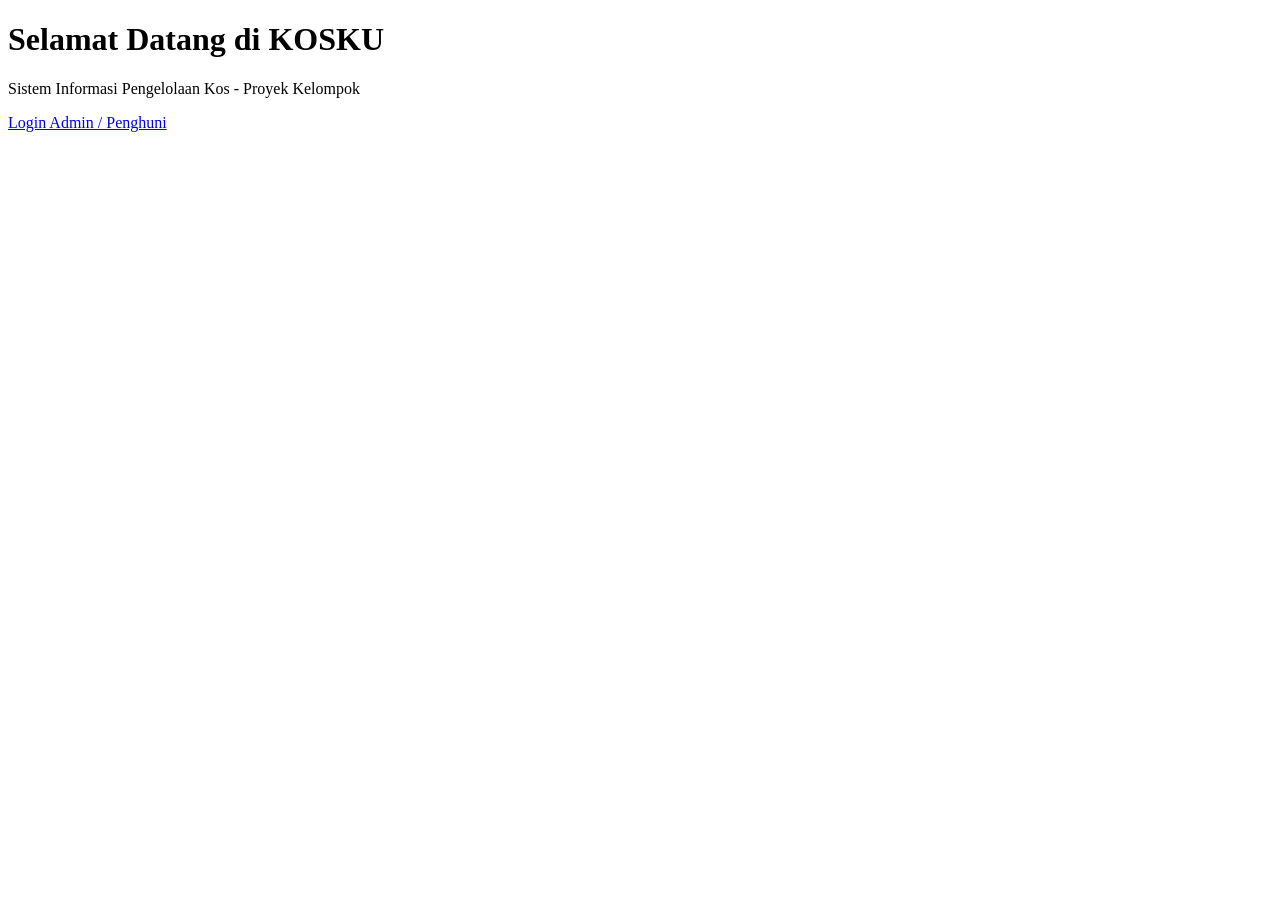
==== index.html @ 2a2e8e4e "membuat file index.html" ====
<!DOCTYPE html>
<html lang="id">
<head>
    <meta charset="UTF-8">
    <title>KOSKU - Sistem Informasi Pengelolaan Kos</title>
</head>
<body>
    <h1>Selamat Datang di KOSKU</h1>
    <p>Sistem Informasi Pengelolaan Kos - Proyek Kelompok</p>
    <a href="login.html">Login Admin / Penghuni</a>
</body>
</html>
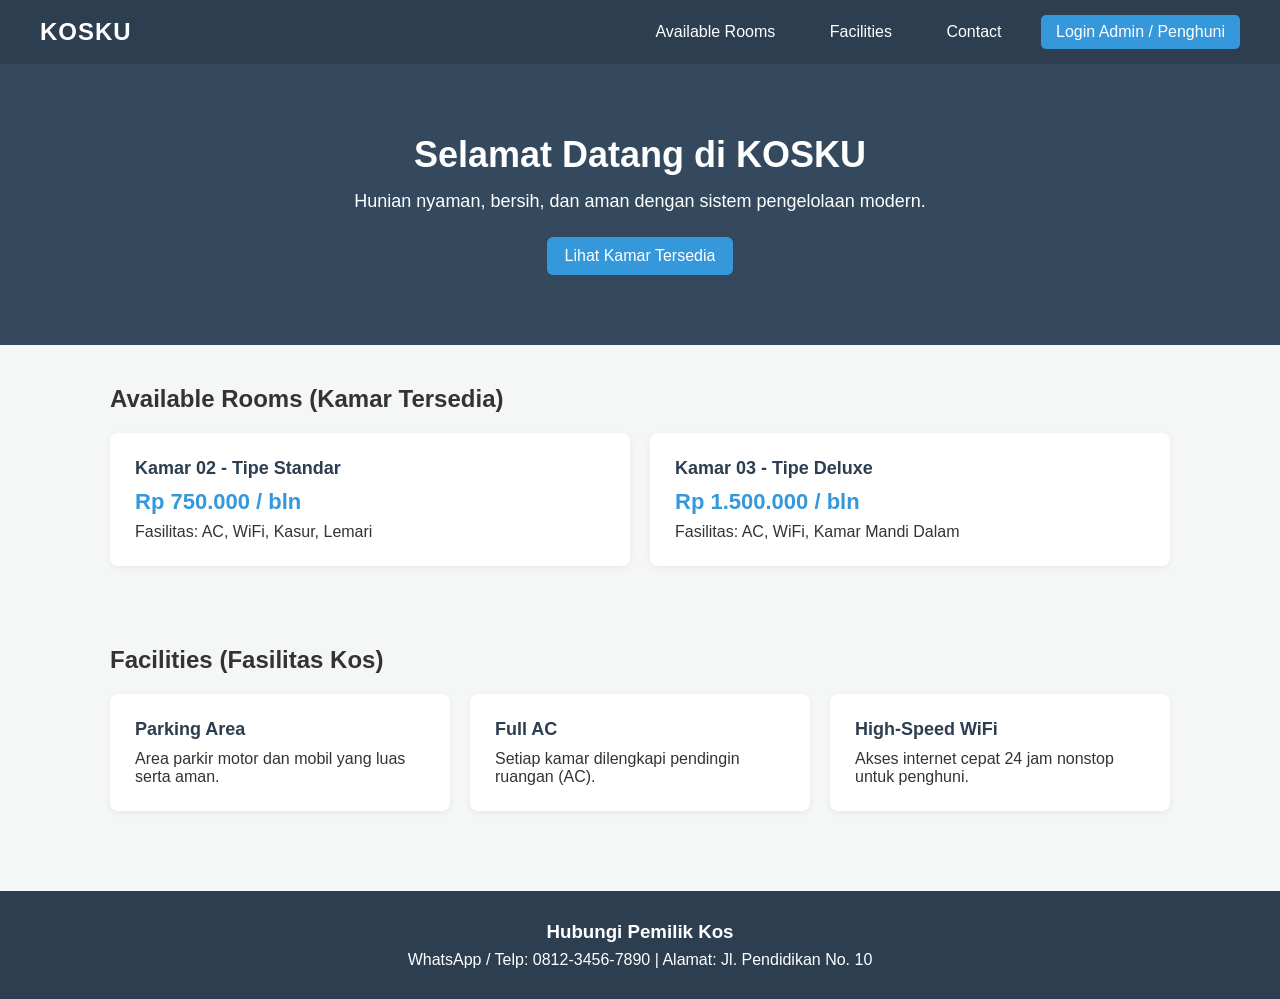
==== commit f9cabe53: "melengkapi tampilan home page dan css" ====
--- a/index.html
+++ b/index.html
@@ -2,11 +2,69 @@
 <html lang="id">
 <head>
     <meta charset="UTF-8">
+    <meta name="viewport" content="width=device-width, initial-scale=1.0">
     <title>KOSKU - Sistem Informasi Pengelolaan Kos</title>
+    <link rel="stylesheet" href="css/style.css">
 </head>
 <body>
-    <h1>Selamat Datang di KOSKU</h1>
-    <p>Sistem Informasi Pengelolaan Kos - Proyek Kelompok</p>
-    <a href="login.html">Login Admin / Penghuni</a>
+    <!-- Navigasi Atas -->
+    <nav class="navbar">
+        <div class="logo">KOSKU</div>
+        <div class="nav-links">
+            <a href="#kamar">Available Rooms</a>
+            <a href="#fasilitas">Facilities</a>
+            <a href="#kontak">Contact</a>
+            <a href="login.html" class="btn-primary">Login Admin / Penghuni</a>
+        </div>
+    </nav>
+
+    <!-- Header Selamat Datang -->
+    <header style="text-align: center; padding: 70px 20px; background: #34495e; color: white;">
+        <h1 style="font-size: 36px;">Selamat Datang di KOSKU</h1>
+        <p style="margin: 15px 0 25px; font-size: 18px;">Hunian nyaman, bersih, dan aman dengan sistem pengelolaan modern.</p>
+        <a href="#kamar" class="btn-primary">Lihat Kamar Tersedia</a>
+    </header>
+
+    <!-- Bagian Available Rooms -->
+    <section id="kamar" class="section">
+        <h2>Available Rooms (Kamar Tersedia)</h2>
+        <div class="cards">
+            <div class="card">
+                <h3>Kamar 02 - Tipe Standar</h3>
+                <div class="harga">Rp 750.000 / bln</div>
+                <p>Fasilitas: AC, WiFi, Kasur, Lemari</p>
+            </div>
+            <div class="card">
+                <h3>Kamar 03 - Tipe Deluxe</h3>
+                <div class="harga">Rp 1.500.000 / bln</div>
+                <p>Fasilitas: AC, WiFi, Kamar Mandi Dalam</p>
+            </div>
+        </div>
+    </section>
+
+    <!-- Bagian Facilities -->
+    <section id="fasilitas" class="section">
+        <h2>Facilities (Fasilitas Kos)</h2>
+        <div class="cards">
+            <div class="card">
+                <h3>Parking Area</h3>
+                <p>Area parkir motor dan mobil yang luas serta aman.</p>
+            </div>
+            <div class="card">
+                <h3>Full AC</h3>
+                <p>Setiap kamar dilengkapi pendingin ruangan (AC).</p>
+            </div>
+            <div class="card">
+                <h3>High-Speed WiFi</h3>
+                <p>Akses internet cepat 24 jam nonstop untuk penghuni.</p>
+            </div>
+        </div>
+    </section>
+
+    <!-- Bagian Contact -->
+    <footer id="kontak" style="background: #2c3e50; color: white; text-align: center; padding: 30px 20px; margin-top: 40px;">
+        <h3>Hubungi Pemilik Kos</h3>
+        <p style="margin-top: 8px;">WhatsApp / Telp: 0812-3456-7890 | Alamat: Jl. Pendidikan No. 10</p>
+    </footer>
 </body>
 </html>
--- a/css/style.css
+++ b/css/style.css
@@ -0,0 +1,85 @@
+* {
+    margin: 0;
+    padding: 0;
+    box-sizing: border-box;
+    font-family: 'Segoe UI', Tahoma, Geneva, Verdana, sans-serif;
+}
+
+body {
+    background-color: #f4f7f6;
+    color: #333;
+}
+
+/* Navbar Home Page */
+.navbar {
+    background-color: #2c3e50;
+    color: white;
+    padding: 15px 40px;
+    display: flex;
+    justify-content: space-between;
+    align-items: center;
+}
+
+.navbar .logo {
+    font-size: 24px;
+    font-weight: bold;
+    letter-spacing: 1px;
+}
+
+.navbar .nav-links a {
+    color: white;
+    text-decoration: none;
+    margin-left: 20px;
+    padding: 8px 15px;
+    border-radius: 5px;
+}
+
+.btn-primary {
+    background-color: #3498db;
+    color: white;
+    border: none;
+    padding: 10px 18px;
+    border-radius: 6px;
+    cursor: pointer;
+    text-decoration: none;
+    display: inline-block;
+    font-weight: 500;
+}
+
+.btn-primary:hover {
+    background-color: #2980b9;
+}
+
+/* Kartu & Container */
+.section {
+    padding: 40px 20px;
+    max-width: 1100px;
+    margin: auto;
+}
+
+.cards {
+    display: grid;
+    grid-template-columns: repeat(auto-fit, minmax(240px, 1fr));
+    gap: 20px;
+    margin-top: 20px;
+}
+
+.card {
+    background: white;
+    padding: 25px;
+    border-radius: 8px;
+    box-shadow: 0 2px 6px rgba(0,0,0,0.06);
+}
+
+.card h3 {
+    font-size: 18px;
+    color: #2c3e50;
+    margin-bottom: 10px;
+}
+
+.harga {
+    font-size: 22px;
+    font-weight: bold;
+    color: #3498db;
+    margin-bottom: 8px;
+}
